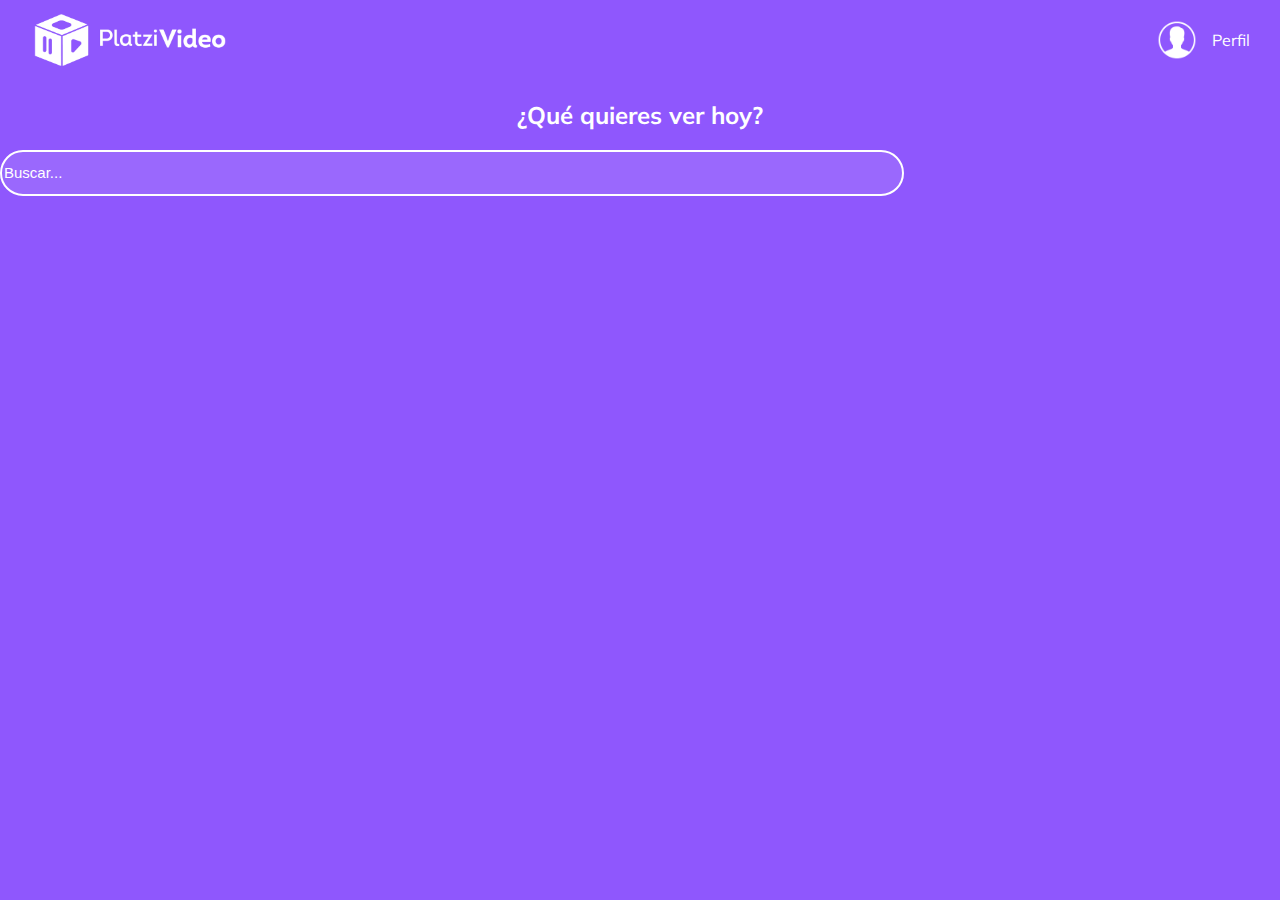
==== index.html @ c67d5fae "Creacion de un buscador y estilizacion del mismo" ====
<!DOCTYPE html>
<html lang="en">
<head>
    <meta charset="UTF-8">
    <meta http-equiv="X-UA-Compatible" content="IE=edge">
    <meta name="viewport" content="width=device-width, initial-scale=1.0">
    <link href="https://fonts.googleapis.com/css2?family=Mulish:wght@400;700&display=swap" rel="stylesheet">
    <title>Document</title>
</head>
<style>
    body {
        margin: 0;
        font-family: 'Mulish', sans-serif;
        background-color: #8F57FD;
    }
    .header {  
        display: flex;
        height: 80px;
        padding: 0px 30px;
        justify-content: space-between;
        align-items: center;
    }
    .header__img {
        width: 200px;
    }
    .header__menu ul{
        display: none; /*Vuelve al elemento no visible sin removerlo del dom*/
        list-style: none; /*elimina los puntos de item*/
        padding: 0px;
        margin: 0 0 0 -7px;
        position: absolute;
        width: 100px;
        text-align: right;
    }
    .header__menu:hover ul {
        display: block;
    }
    .header__menu li {
        margin: 10px 0px;
    }
    .header__menu li a {
        color: white;
        text-decoration: none;
    }
    .header__menu li a:hover {
        text-decoration: underline;
    }
    .header__menu--profile {
        display: flex;
        justify-content: space-between;
        align-items: center;
    }
    .header__menu--profile img {
        width: 40px;
        margin-right: 15px;
    }
    .header__menu--profile p {
        color: white;
        margin: 0px;
    }
    .main__title {
        color: white;
        display: flex;
        justify-content: center;
    }
    .input {
        background-color: rgba(255, 255, 255, 0.1);
        display: flex;
        justify-content: center;
        border: 2px solid white;
        border-radius: 25px;
        color: white;
        width: 70%;
        height: 40px;
        font-size: 15px;
        outline: none;
    }
    ::placeholder {
        color: white;
    }

</style>
<body>
    <header class="header">
        <img class= "header__img" src="images/logo-platzi-video.png" alt="Logo Platzi logo-platzi-video">
        <div class="header__menu">
            <div class="header__menu--profile">
                <img src="images/user-icon.png" alt="User icon">
                <p>Perfil</p>
            </div>
            <ul>
                <li><a href="/">Cuenta</a></li>
                <li><a href="/">Cerrar Sesión</a></li>
            </ul>
        </div>
    </header>

    <section class="main">
        <h2 class="main__title">¿Qué quieres ver hoy?</h2>
        <input type="text" class="input" placeholder="Buscar...">
    </section>
</body>
</html>
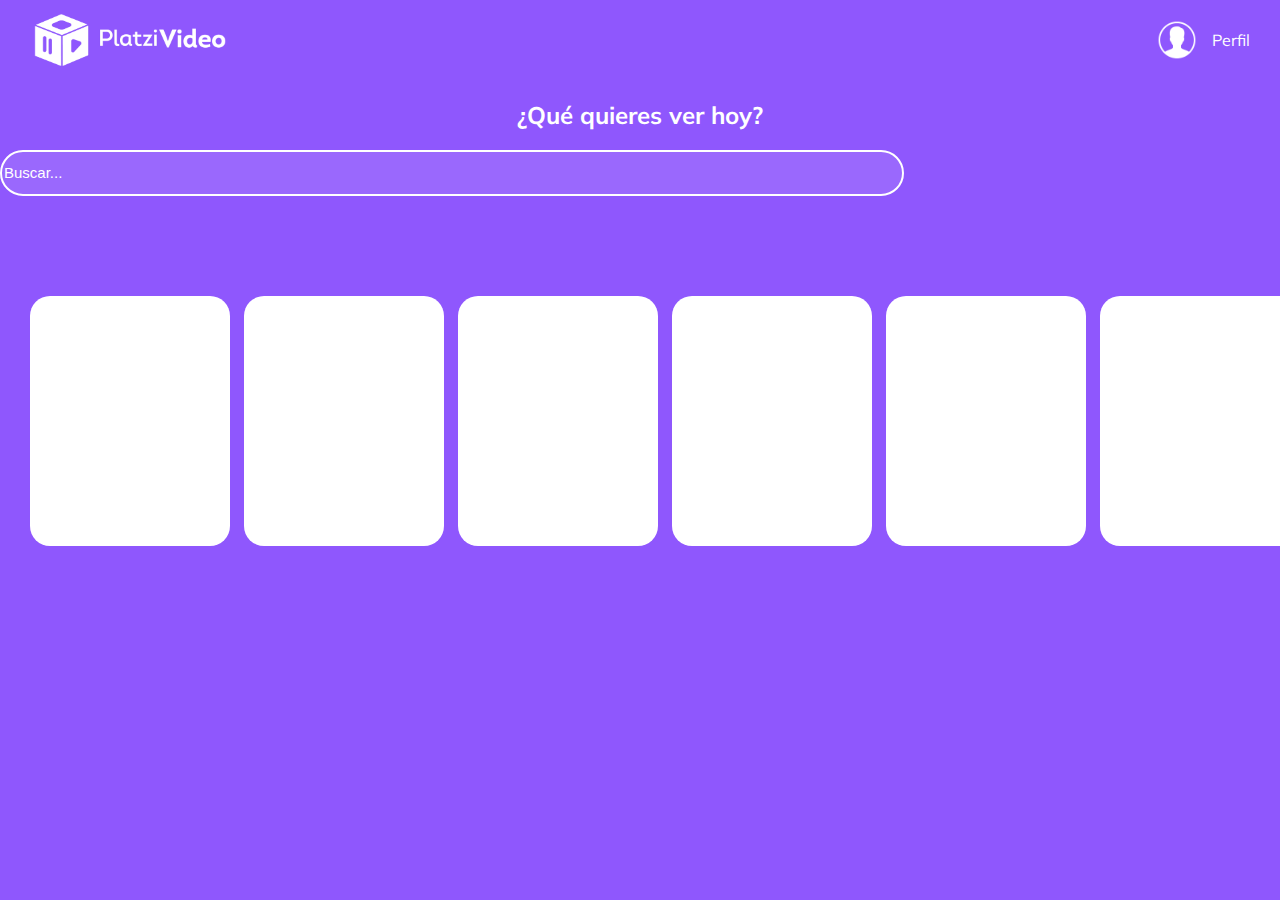
==== commit 97996efa: "creacion de la estructura principal de un carousel de imagenes" ====
--- a/index.html
+++ b/index.html
@@ -78,7 +78,41 @@
     ::placeholder {
         color: white;
     }
-
+    .carousel {
+        width: 100%;
+        overflow: scroll;
+        padding: 30px;
+        position: relative; /*todos los elementos dentro de este bloque se ubicaran en relacion a el*/
+    }
+    .carousel__container {
+        white-space: nowrap; /*los elementos se ubican en una sola fila que se extendera por mas
+        que se acabe la pantalla para lo que sera util el scroll*/
+        margin: 70px 0px; /*espacio donde crece la imagen al hacer hover*/
+        padding-bottom: 10px; /*necesario para que no se corte la imagen al cercer*/
+    }
+    .carousel__item {
+        background-color: white;
+        cursor: pointer; /*cambia la apariencia del cursor al hacer hover sobre este elemento*/
+        display: inline-block; /*alinea horizontalmente*/
+        width: 200px;
+        height: 250px;
+        border-radius: 20px;
+        overflow: hidden; /*para que la imagen ocupe todo el item por mas que tenga border-radius*/
+        margin-right: 10px;
+        transition: 450ms all; /*para que la animacion quede mas fluida*/
+        transform-origin: center left; /*que la animacion sea centrada y comience de izquierda a derecha*/
+    }
+    .carousel__item:hover ~ .carousel__item { /* ~ selecciona el item que este inmediatamente despues
+     y todos los siguientes*/
+        transform: translate3d(100px, 0, 0); /*desplaza todos los elementos a la derecha*/
+    }
+    .carousel__container:hover .carousel__item {
+        opacity: 0.3;
+    }
+    .carousel__container:hover .carousel__item:hover {
+        transform: scale(1.5);
+        opacity: 1;
+    }
 </style>
 <body>
     <header class="header">
@@ -99,5 +133,18 @@
         <h2 class="main__title">¿Qué quieres ver hoy?</h2>
         <input type="text" class="input" placeholder="Buscar...">
     </section>
+
+    <section class="carousel">
+        <div class="carousel__container">
+            <div class="carousel__item"></div>
+            <div class="carousel__item"></div>
+            <div class="carousel__item"></div>
+            <div class="carousel__item"></div>
+            <div class="carousel__item"></div>
+            <div class="carousel__item"></div>
+            <div class="carousel__item"></div>
+            <div class="carousel__item"></div>
+        </div>
+    </section>
 </body>
 </html>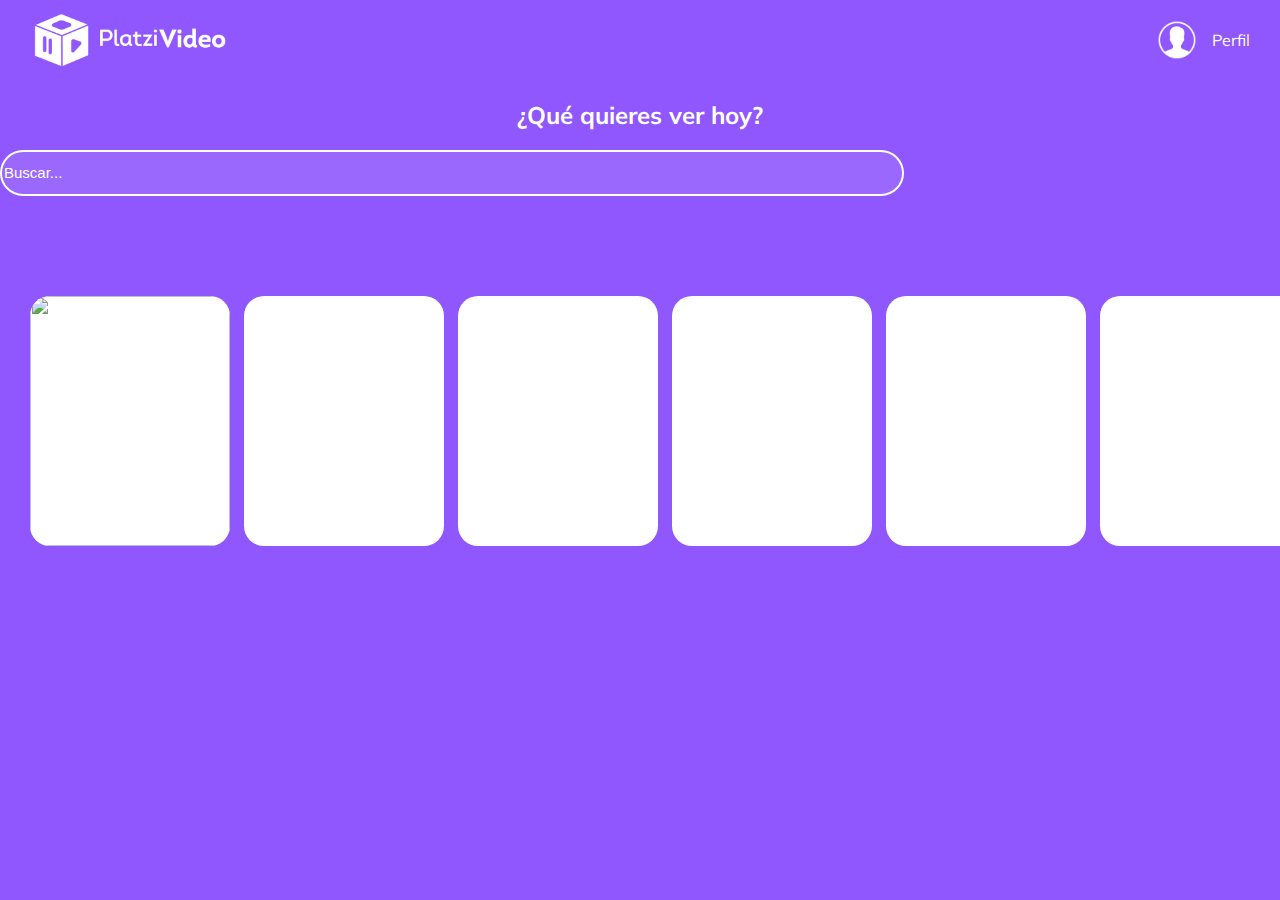
==== commit 7b190ef6: "Se agregaron los detalles de cada card o item del carousel" ====
--- a/index.html
+++ b/index.html
@@ -90,7 +90,7 @@
         margin: 70px 0px; /*espacio donde crece la imagen al hacer hover*/
         padding-bottom: 10px; /*necesario para que no se corte la imagen al cercer*/
     }
-    .carousel__item {
+    .carousel-item {
         background-color: white;
         cursor: pointer; /*cambia la apariencia del cursor al hacer hover sobre este elemento*/
         display: inline-block; /*alinea horizontalmente*/
@@ -101,17 +101,36 @@
         margin-right: 10px;
         transition: 450ms all; /*para que la animacion quede mas fluida*/
         transform-origin: center left; /*que la animacion sea centrada y comience de izquierda a derecha*/
+        position: relative;
     }
-    .carousel__item:hover ~ .carousel__item { /* ~ selecciona el item que este inmediatamente despues
+    .carousel-item:hover ~ .carousel-item { /* ~ selecciona el item que este inmediatamente despues
      y todos los siguientes*/
         transform: translate3d(100px, 0, 0); /*desplaza todos los elementos a la derecha*/
     }
-    .carousel__container:hover .carousel__item {
+    .carousel__container:hover .carousel-item {
         opacity: 0.3;
     }
-    .carousel__container:hover .carousel__item:hover {
+    .carousel__container:hover .carousel-item:hover {
         transform: scale(1.5);
         opacity: 1;
+    }
+
+    .carousel-item__img {
+        width: 200px;
+        height: 250px;
+        object-fit: cover; /*Conserva la proporcion original de la imagen*/
+    }
+    .carousel-item__details {
+        background: linear-gradient(to top, rgba(0, 0, 0, 0.9) 0%, rgba(0, 0, 0, 0) 100%);
+        font-size: 10px;
+        opacity: 0;
+        transition: 450ms opacity;
+        padding: 10px;
+        position: absolute;
+        top: 0;
+        right: 0;
+        bottom: 0;
+        left: 0;
     }
 </style>
 <body>
@@ -136,14 +155,24 @@
 
     <section class="carousel">
         <div class="carousel__container">
-            <div class="carousel__item"></div>
-            <div class="carousel__item"></div>
-            <div class="carousel__item"></div>
-            <div class="carousel__item"></div>
-            <div class="carousel__item"></div>
-            <div class="carousel__item"></div>
-            <div class="carousel__item"></div>
-            <div class="carousel__item"></div>
+            <div class="carousel-item">
+                <img class="carousel-item__img" src="https://source.unsplash.com/random?movie" alt="">
+                <div class="carousel-item__details">
+                    <div>
+                        <img src="images/icon-play.png" alt="play">
+                        <img src="images/icon-plus.png" alt="plus">
+                    </div>
+                    <p class="carousel-item__details--title">Título descriptivo</p>
+                    <p class="carousel-item__details--subtitle">2021 16+ 120 minutos</p>
+                </div>
+            </div>
+            <div class="carousel-item"></div>
+            <div class="carousel-item"></div>
+            <div class="carousel-item"></div>
+            <div class="carousel-item"></div>
+            <div class="carousel-item"></div>
+            <div class="carousel-item"></div>
+            <div class="carousel-item"></div>
         </div>
     </section>
 </body>
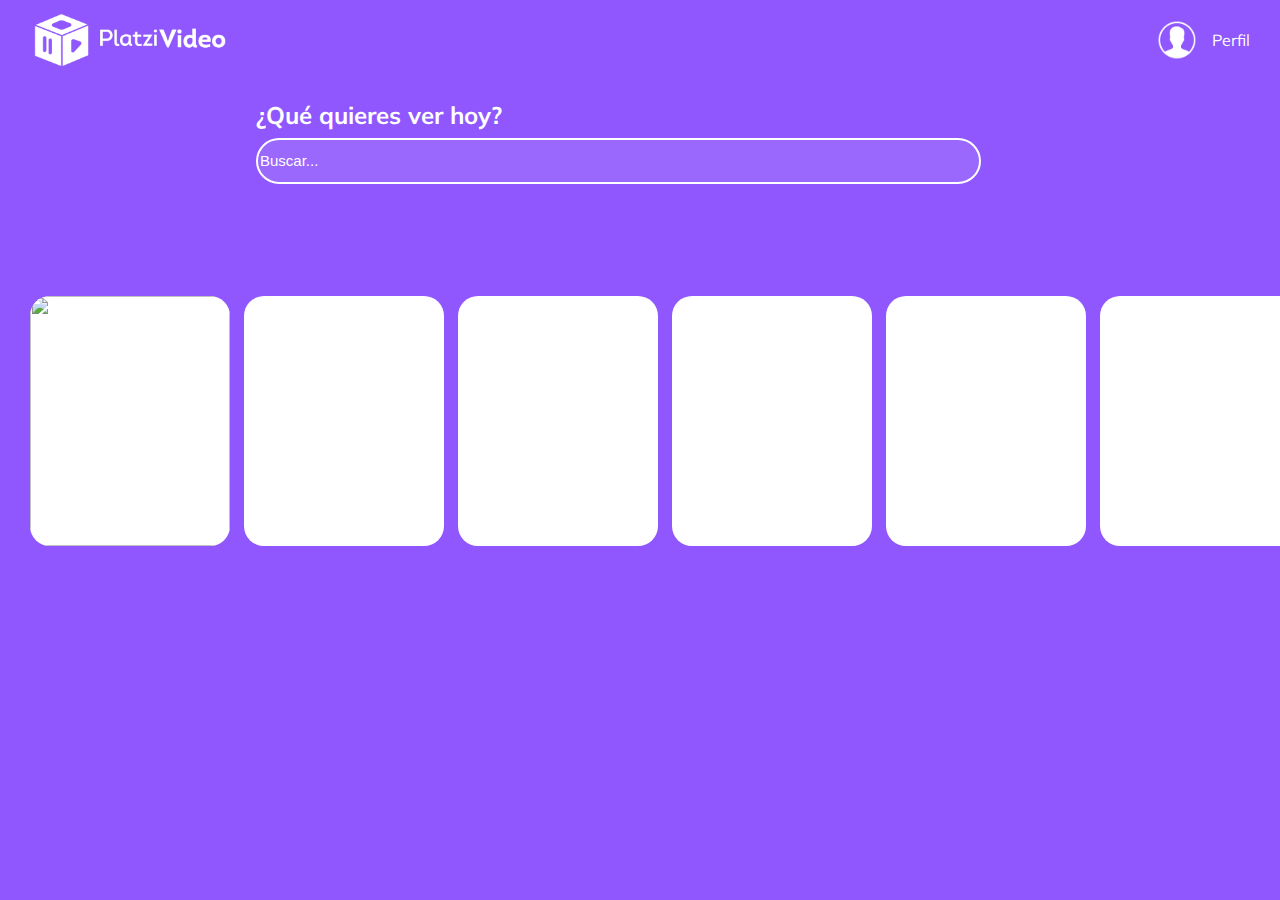
==== commit 0e8aef82: "Creacion de pagina de inicio de sesion con solo su html" ====
--- a/index.html
+++ b/index.html
@@ -5,7 +5,7 @@
     <meta http-equiv="X-UA-Compatible" content="IE=edge">
     <meta name="viewport" content="width=device-width, initial-scale=1.0">
     <link href="https://fonts.googleapis.com/css2?family=Mulish:wght@400;700&display=swap" rel="stylesheet">
-    <title>Document</title>
+    <title>Platzi Video</title>
 </head>
 <style>
     body {
@@ -59,9 +59,18 @@
         margin: 0px;
     }
     .main__title {
+        grid-column-start: 2;
         color: white;
-        display: flex;
         justify-content: center;
+    }
+    .main {
+        display: grid;
+        grid-template-columns: 20% 80% 20%;
+        grid-template-rows: 50% 50%;
+    }
+    .main input {
+        grid-row-start: 2;
+        grid-column-start: 2;
     }
     .input {
         background-color: rgba(255, 255, 255, 0.1);
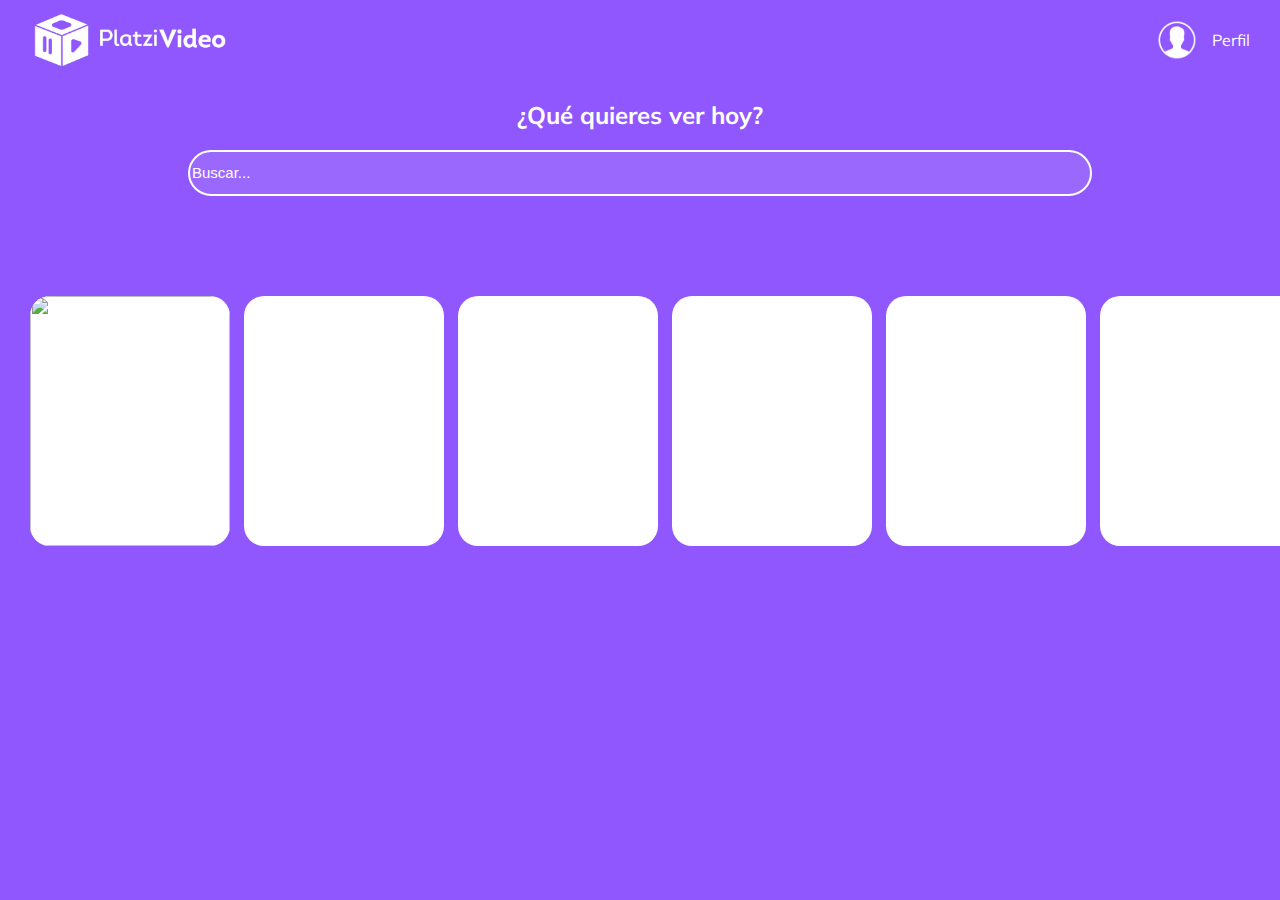
==== commit f04306ef: "Se modifico el nombre del archivo iniciar-sesion por login, se creo la pagina para registarse y se l" ====
--- a/index.html
+++ b/index.html
@@ -59,23 +59,20 @@
         margin: 0px;
     }
     .main__title {
-        grid-column-start: 2;
+        display: flex;
         color: white;
         justify-content: center;
     }
     .main {
-        display: grid;
-        grid-template-columns: 20% 80% 20%;
-        grid-template-rows: 50% 50%;
+        display: flex;
+        flex-direction: column;
+    }
+    .main div {
+        display: flex;
+        justify-content: center;
     }
     .main input {
-        grid-row-start: 2;
-        grid-column-start: 2;
-    }
-    .input {
         background-color: rgba(255, 255, 255, 0.1);
-        display: flex;
-        justify-content: center;
         border: 2px solid white;
         border-radius: 25px;
         color: white;
@@ -158,8 +155,8 @@
     </header>
 
     <section class="main">
-        <h2 class="main__title">¿Qué quieres ver hoy?</h2>
-        <input type="text" class="input" placeholder="Buscar...">
+    <h2 class="main__title">¿Qué quieres ver hoy?</h2>
+    <div><input type="text" class="input" placeholder="Buscar..."></div>
     </section>
 
     <section class="carousel">
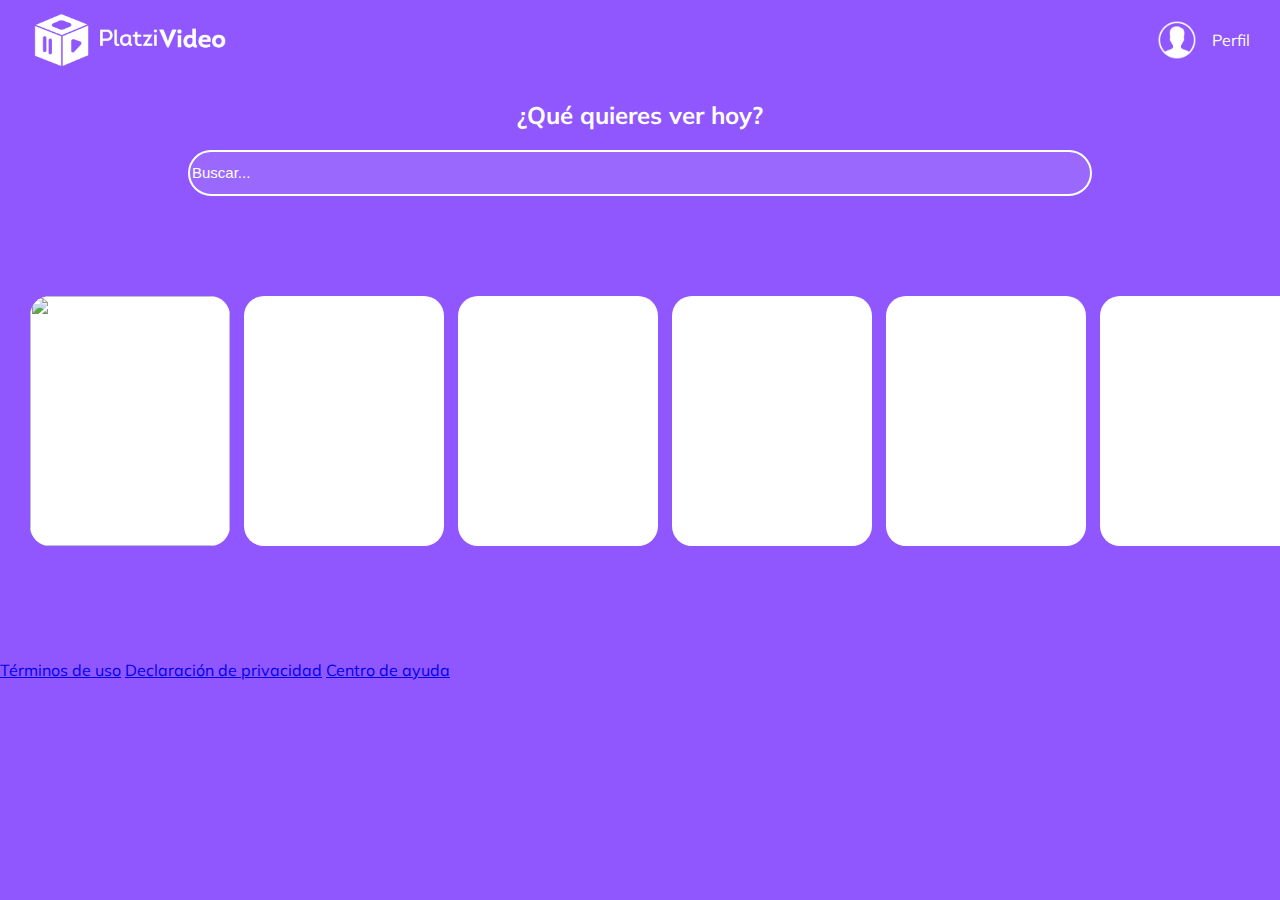
==== commit 688c4bae: "Se agregaron media queries a la hoja de estilos para el responsive de las pantallas de login y regis" ====
--- a/index.html
+++ b/index.html
@@ -13,6 +13,27 @@
         font-family: 'Mulish', sans-serif;
         background-color: #8F57FD;
     }
+
+    /* modifica scrollbar en algunos nav, no funciona en fiirefox revisar Jquery
+    ::-webkit-scrollbar-thumb {
+      background: #ccc;
+      border-radius: 4px;
+    }
+    ::-webkit-scrollbar {
+      width: 8px; 
+      height: 8px;   
+      background:rgba(255,255,255,.4);
+      border-radius: 4px;
+    }
+    ::-webkit-scrollbar:hover {
+      background: #b3b3b3;
+      box-shadow: 0 0 2px 1px rgba(0, 0, 0, 0.2);
+    }
+    ::-webkit-scrollbar:hover:active {
+      background: #999;
+    }
+    */
+
     .header {  
         display: flex;
         height: 80px;
@@ -181,5 +202,11 @@
             <div class="carousel-item"></div>
         </div>
     </section>
+
+    <footer class="footer">
+        <a href="/">Términos de uso</a>
+        <a href="/">Declaración de privacidad</a>
+        <a href="/">Centro de ayuda</a>
+    </footer>
 </body>
 </html>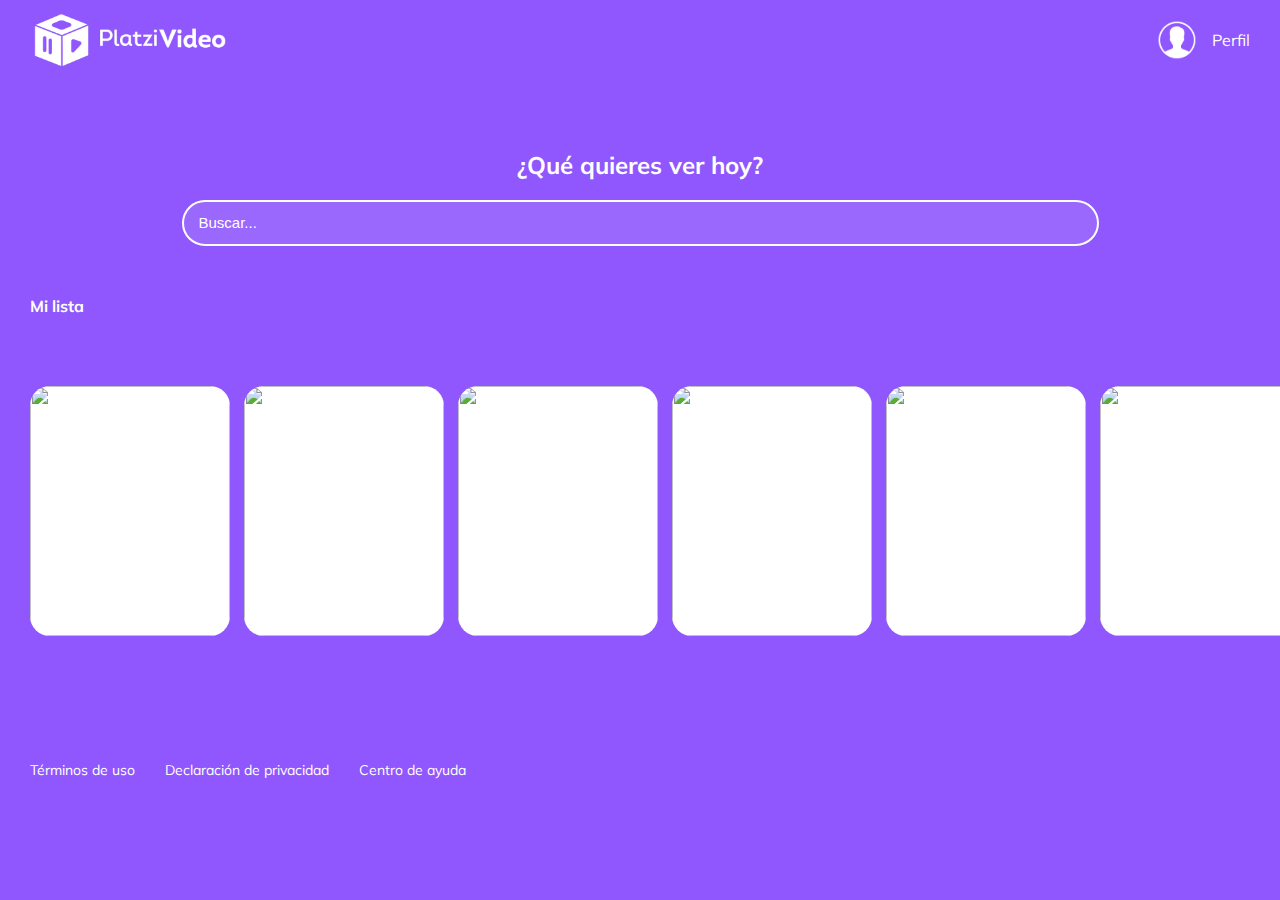
==== commit 9fc9710a: "Modificacion de pagina principal, se estilizo el bloque de detalles de las card al hacerles hover y " ====
--- a/index.html
+++ b/index.html
@@ -87,6 +87,7 @@
     .main {
         display: flex;
         flex-direction: column;
+        margin: 50px 0px;
     }
     .main div {
         display: flex;
@@ -101,14 +102,24 @@
         height: 40px;
         font-size: 15px;
         outline: none;
+        padding-left: 15px;
     }
     ::placeholder {
         color: white;
     }
+
+    .categories__title {
+        font-size: 16px;
+        color: white;
+        padding-left: 30px;
+        margin: 0;
+    }
+
     .carousel {
+        box-sizing: border-box; /*integra al padding dentro del 100% del width*/
         width: 100%;
         overflow: scroll;
-        padding: 30px;
+        padding: 0px 30px;
         position: relative; /*todos los elementos dentro de este bloque se ubicaran en relacion a el*/
     }
     .carousel__container {
@@ -158,7 +169,45 @@
         right: 0;
         bottom: 0;
         left: 0;
-    }
+        display: flex;
+        justify-content: flex-end;
+        flex-direction: column;
+    }
+    .carousel-item__details img {
+        width: 20px;
+        margin-bottom: 4px;
+    }
+    .carousel-item__details--title {
+        color: white;
+        font-size: 11px;
+        font-weight: bold;
+        margin: 2px;
+    }
+    .carousel-item__details--subtitle {
+        color: white;
+        font-size: 9px;
+        margin: 2px;
+    }
+    .carousel-item__details:hover {
+        opacity: 1;
+    }
+
+    .footer {
+    display: flex;
+    align-items: center;
+    height: 100px;
+    width: 100%;
+}
+.footer a {
+    color: white;
+    cursor: pointer;
+    font-size: 14px;
+    padding-left: 30px;
+    text-decoration: none;
+}
+.footer a:hover {
+    text-decoration: underline;
+}
 </style>
 <body>
     <header class="header">
@@ -180,6 +229,8 @@
     <div><input type="text" class="input" placeholder="Buscar..."></div>
     </section>
 
+    <h2 class="categories__title">Mi lista</h2>
+
     <section class="carousel">
         <div class="carousel__container">
             <div class="carousel-item">
@@ -193,13 +244,91 @@
                     <p class="carousel-item__details--subtitle">2021 16+ 120 minutos</p>
                 </div>
             </div>
-            <div class="carousel-item"></div>
-            <div class="carousel-item"></div>
-            <div class="carousel-item"></div>
-            <div class="carousel-item"></div>
-            <div class="carousel-item"></div>
-            <div class="carousel-item"></div>
-            <div class="carousel-item"></div>
+            
+            <div class="carousel-item">
+                <img class="carousel-item__img" src="https://source.unsplash.com/random?movie2" alt="">
+                <div class="carousel-item__details">
+                    <div>
+                        <img src="images/icon-play.png" alt="play">
+                        <img src="images/icon-plus.png" alt="plus">
+                    </div>
+                    <p class="carousel-item__details--title">Título descriptivo</p>
+                    <p class="carousel-item__details--subtitle">2021 16+ 120 minutos</p>
+                </div>
+            </div>
+                        
+            <div class="carousel-item">
+                <img class="carousel-item__img" src="https://source.unsplash.com/random?movie3" alt="">
+                <div class="carousel-item__details">
+                    <div>
+                        <img src="images/icon-play.png" alt="play">
+                        <img src="images/icon-plus.png" alt="plus">
+                    </div>
+                    <p class="carousel-item__details--title">Título descriptivo</p>
+                    <p class="carousel-item__details--subtitle">2021 16+ 120 minutos</p>
+                </div>
+            </div>
+                        
+            <div class="carousel-item">
+                <img class="carousel-item__img" src="https://source.unsplash.com/random?movie4" alt="">
+                <div class="carousel-item__details">
+                    <div>
+                        <img src="images/icon-play.png" alt="play">
+                        <img src="images/icon-plus.png" alt="plus">
+                    </div>
+                    <p class="carousel-item__details--title">Título descriptivo</p>
+                    <p class="carousel-item__details--subtitle">2021 16+ 120 minutos</p>
+                </div>
+            </div>
+                        
+            <div class="carousel-item">
+                <img class="carousel-item__img" src="https://source.unsplash.com/random?movie5" alt="">
+                <div class="carousel-item__details">
+                    <div>
+                        <img src="images/icon-play.png" alt="play">
+                        <img src="images/icon-plus.png" alt="plus">
+                    </div>
+                    <p class="carousel-item__details--title">Título descriptivo</p>
+                    <p class="carousel-item__details--subtitle">2021 16+ 120 minutos</p>
+                </div>
+            </div>
+                        
+            <div class="carousel-item">
+                <img class="carousel-item__img" src="https://source.unsplash.com/random?movie6" alt="">
+                <div class="carousel-item__details">
+                    <div>
+                        <img src="images/icon-play.png" alt="play">
+                        <img src="images/icon-plus.png" alt="plus">
+                    </div>
+                    <p class="carousel-item__details--title">Título descriptivo</p>
+                    <p class="carousel-item__details--subtitle">2021 16+ 120 minutos</p>
+                </div>
+            </div>
+                        
+            <div class="carousel-item">
+                <img class="carousel-item__img" src="https://source.unsplash.com/random?movie7" alt="">
+                <div class="carousel-item__details">
+                    <div>
+                        <img src="images/icon-play.png" alt="play">
+                        <img src="images/icon-plus.png" alt="plus">
+                    </div>
+                    <p class="carousel-item__details--title">Título descriptivo</p>
+                    <p class="carousel-item__details--subtitle">2021 16+ 120 minutos</p>
+                </div>
+            </div>
+                        
+            <div class="carousel-item">
+                <img class="carousel-item__img" src="https://source.unsplash.com/random?movie8" alt="">
+                <div class="carousel-item__details">
+                    <div>
+                        <img src="images/icon-play.png" alt="play">
+                        <img src="images/icon-plus.png" alt="plus">
+                    </div>
+                    <p class="carousel-item__details--title">Título descriptivo</p>
+                    <p class="carousel-item__details--subtitle">2021 16+ 120 minutos</p>
+                </div>
+            </div>
+            
         </div>
     </section>
 
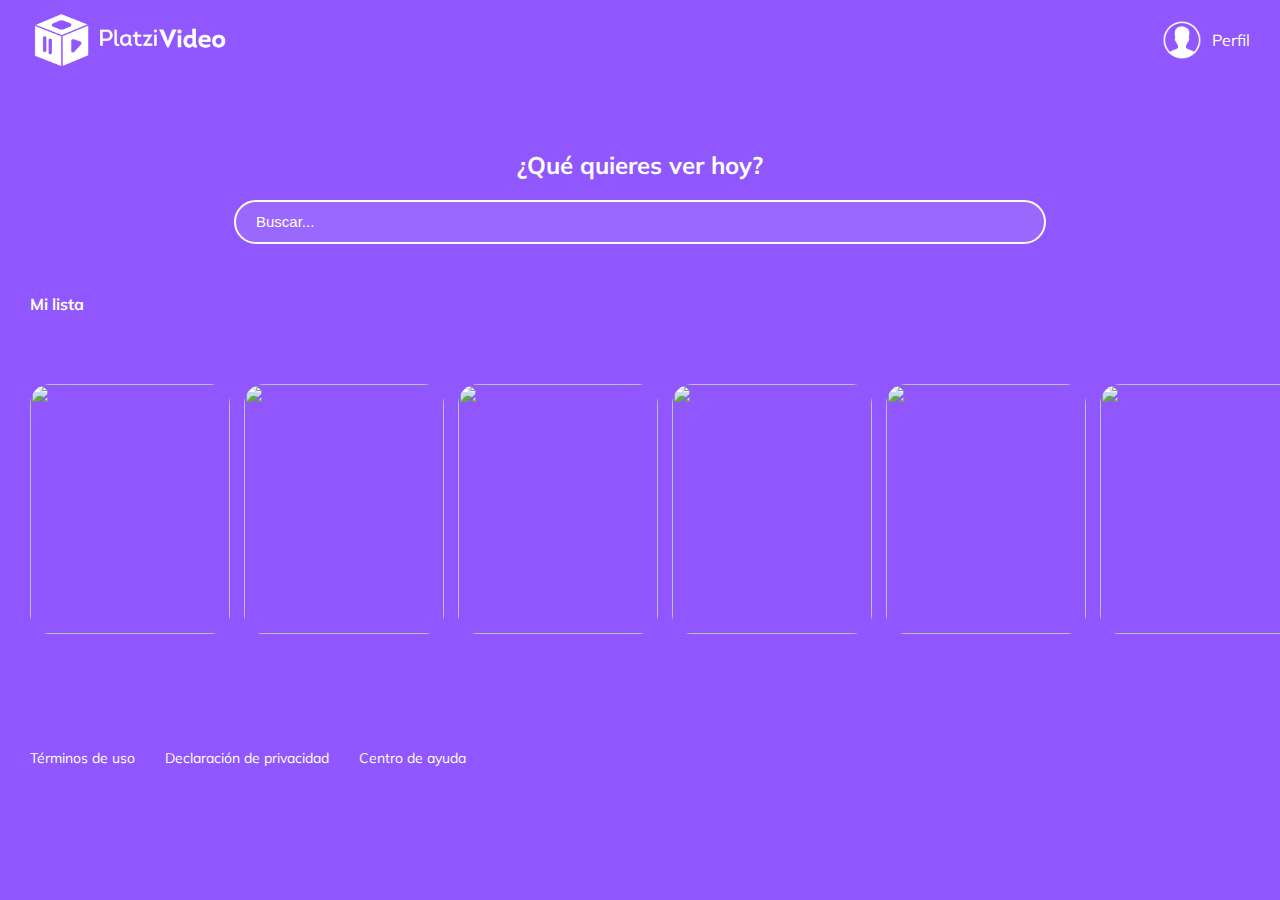
==== commit f4bfc7b2: "Se pasaron los estilos de la pagina principal al archivo styles.css haciendo las modificaciones nece" ====
--- a/index.html
+++ b/index.html
@@ -5,211 +5,12 @@
     <meta http-equiv="X-UA-Compatible" content="IE=edge">
     <meta name="viewport" content="width=device-width, initial-scale=1.0">
     <link href="https://fonts.googleapis.com/css2?family=Mulish:wght@400;700&display=swap" rel="stylesheet">
+    <link rel="stylesheet" href="./styles.css">
     <title>Platzi Video</title>
 </head>
-<style>
-    body {
-        margin: 0;
-        font-family: 'Mulish', sans-serif;
-        background-color: #8F57FD;
-    }
 
-    /* modifica scrollbar en algunos nav, no funciona en fiirefox revisar Jquery
-    ::-webkit-scrollbar-thumb {
-      background: #ccc;
-      border-radius: 4px;
-    }
-    ::-webkit-scrollbar {
-      width: 8px; 
-      height: 8px;   
-      background:rgba(255,255,255,.4);
-      border-radius: 4px;
-    }
-    ::-webkit-scrollbar:hover {
-      background: #b3b3b3;
-      box-shadow: 0 0 2px 1px rgba(0, 0, 0, 0.2);
-    }
-    ::-webkit-scrollbar:hover:active {
-      background: #999;
-    }
-    */
+<body class="home">
 
-    .header {  
-        display: flex;
-        height: 80px;
-        padding: 0px 30px;
-        justify-content: space-between;
-        align-items: center;
-    }
-    .header__img {
-        width: 200px;
-    }
-    .header__menu ul{
-        display: none; /*Vuelve al elemento no visible sin removerlo del dom*/
-        list-style: none; /*elimina los puntos de item*/
-        padding: 0px;
-        margin: 0 0 0 -7px;
-        position: absolute;
-        width: 100px;
-        text-align: right;
-    }
-    .header__menu:hover ul {
-        display: block;
-    }
-    .header__menu li {
-        margin: 10px 0px;
-    }
-    .header__menu li a {
-        color: white;
-        text-decoration: none;
-    }
-    .header__menu li a:hover {
-        text-decoration: underline;
-    }
-    .header__menu--profile {
-        display: flex;
-        justify-content: space-between;
-        align-items: center;
-    }
-    .header__menu--profile img {
-        width: 40px;
-        margin-right: 15px;
-    }
-    .header__menu--profile p {
-        color: white;
-        margin: 0px;
-    }
-    .main__title {
-        display: flex;
-        color: white;
-        justify-content: center;
-    }
-    .main {
-        display: flex;
-        flex-direction: column;
-        margin: 50px 0px;
-    }
-    .main div {
-        display: flex;
-        justify-content: center;
-    }
-    .main input {
-        background-color: rgba(255, 255, 255, 0.1);
-        border: 2px solid white;
-        border-radius: 25px;
-        color: white;
-        width: 70%;
-        height: 40px;
-        font-size: 15px;
-        outline: none;
-        padding-left: 15px;
-    }
-    ::placeholder {
-        color: white;
-    }
-
-    .categories__title {
-        font-size: 16px;
-        color: white;
-        padding-left: 30px;
-        margin: 0;
-    }
-
-    .carousel {
-        box-sizing: border-box; /*integra al padding dentro del 100% del width*/
-        width: 100%;
-        overflow: scroll;
-        padding: 0px 30px;
-        position: relative; /*todos los elementos dentro de este bloque se ubicaran en relacion a el*/
-    }
-    .carousel__container {
-        white-space: nowrap; /*los elementos se ubican en una sola fila que se extendera por mas
-        que se acabe la pantalla para lo que sera util el scroll*/
-        margin: 70px 0px; /*espacio donde crece la imagen al hacer hover*/
-        padding-bottom: 10px; /*necesario para que no se corte la imagen al cercer*/
-    }
-    .carousel-item {
-        background-color: white;
-        cursor: pointer; /*cambia la apariencia del cursor al hacer hover sobre este elemento*/
-        display: inline-block; /*alinea horizontalmente*/
-        width: 200px;
-        height: 250px;
-        border-radius: 20px;
-        overflow: hidden; /*para que la imagen ocupe todo el item por mas que tenga border-radius*/
-        margin-right: 10px;
-        transition: 450ms all; /*para que la animacion quede mas fluida*/
-        transform-origin: center left; /*que la animacion sea centrada y comience de izquierda a derecha*/
-        position: relative;
-    }
-    .carousel-item:hover ~ .carousel-item { /* ~ selecciona el item que este inmediatamente despues
-     y todos los siguientes*/
-        transform: translate3d(100px, 0, 0); /*desplaza todos los elementos a la derecha*/
-    }
-    .carousel__container:hover .carousel-item {
-        opacity: 0.3;
-    }
-    .carousel__container:hover .carousel-item:hover {
-        transform: scale(1.5);
-        opacity: 1;
-    }
-
-    .carousel-item__img {
-        width: 200px;
-        height: 250px;
-        object-fit: cover; /*Conserva la proporcion original de la imagen*/
-    }
-    .carousel-item__details {
-        background: linear-gradient(to top, rgba(0, 0, 0, 0.9) 0%, rgba(0, 0, 0, 0) 100%);
-        font-size: 10px;
-        opacity: 0;
-        transition: 450ms opacity;
-        padding: 10px;
-        position: absolute;
-        top: 0;
-        right: 0;
-        bottom: 0;
-        left: 0;
-        display: flex;
-        justify-content: flex-end;
-        flex-direction: column;
-    }
-    .carousel-item__details img {
-        width: 20px;
-        margin-bottom: 4px;
-    }
-    .carousel-item__details--title {
-        color: white;
-        font-size: 11px;
-        font-weight: bold;
-        margin: 2px;
-    }
-    .carousel-item__details--subtitle {
-        color: white;
-        font-size: 9px;
-        margin: 2px;
-    }
-    .carousel-item__details:hover {
-        opacity: 1;
-    }
-
-    .footer {
-    display: flex;
-    align-items: center;
-    height: 100px;
-    width: 100%;
-}
-.footer a {
-    color: white;
-    cursor: pointer;
-    font-size: 14px;
-    padding-left: 30px;
-    text-decoration: none;
-}
-.footer a:hover {
-    text-decoration: underline;
-}
-</style>
-<body>
     <header class="header">
         <img class= "header__img" src="images/logo-platzi-video.png" alt="Logo Platzi logo-platzi-video">
         <div class="header__menu">
@@ -226,7 +27,7 @@
 
     <section class="main">
     <h2 class="main__title">¿Qué quieres ver hoy?</h2>
-    <div><input type="text" class="input" placeholder="Buscar..."></div>
+    <input type="text" class="input" placeholder="Buscar...">
     </section>
 
     <h2 class="categories__title">Mi lista</h2>
--- a/styles.css
+++ b/styles.css
@@ -0,0 +1,316 @@
+body {
+    color: white;
+    font-family: 'Mulish', sans-serif;
+    margin: 0;
+}
+.sesion {
+    background-color: #21c08b;
+}
+.home {
+    background-color: #8F57FD;
+}
+.header {  
+    align-items: center;
+    display: flex;
+    height: 80px;
+    justify-content: space-between;
+    padding: 0px 30px;
+}
+.header__img {
+    width: 200px;
+}
+
+/* Menu desplegable */
+.header__menu ul{
+    display: none; /*Vuelve al elemento no visible sin removerlo del dom*/
+    list-style: none; /*elimina los puntos de item*/
+    margin: 0 0 0 -11px;
+    padding: 0px;
+    position: absolute;
+    text-align: right;
+    width: 100px;
+}
+.header__menu:hover ul {
+    display: block;
+}
+.header__menu li {
+    margin: 10px 0px;
+}
+.header__menu li a {
+    color: white;
+    text-decoration: none;
+}
+.header__menu li a:hover {
+    text-decoration: underline;
+}
+.header__menu--profile {
+    align-items: center;
+    display: flex;
+    justify-content: space-between;
+}
+.header__menu--profile img {
+    margin-right: 10px;
+    width: 40px;
+}
+.header__menu--profile p {
+    margin: 0px;
+}
+
+/* Sector principal de paginas login y register */
+.login, .register {
+    align-items: center;
+    display: flex;
+    flex-direction: column; /*alinea los elementos de arriba hacia abajo*/
+    padding: 0px 30px; /*este padding es útil en mobile,en escritorio no influye*/
+    /*Aún no encuentro oportunidad en la que el height de estos
+    bloques vaya a ser menor incluso del VH, quedará comentada por el momento
+    min-height: calc(100vh - 200px); el minimo del alto de login sera de vh o view height menos 200px*/
+}
+.sesion__main {
+    background: linear-gradient(#21c08b, #ab88ff);
+}
+.login__container, .register__container {
+    background-color: rgba(255, 255, 255, 0.1);
+    border: 2px solid white;
+    border-radius: 40px;
+    display: flex;
+    flex-direction: column;
+    justify-content: space-around;
+    min-height: 700px;
+    padding: 60px 68px 40px;
+    width: 300px;
+}
+.login__container--form, .register__container--form {
+    display: flex;
+    flex-direction: column;
+}
+.login__container--form label {
+    align-items: center;
+    display: flex;
+    font-size: 14px;
+}
+.login__container--remember-me {
+    align-items: center;
+    display: flex;
+    justify-content: space-between;
+    margin-top: 10px;
+}
+.login__container--remember-me a {
+    color: white;
+    font-size: 14px;
+    text-decoration: none;
+}
+.register__container a {
+    color: white;
+    display: flex;
+    font-size: 16px;
+    justify-content: center;
+    text-decoration: none;
+}
+.login__container--remember-me a:hover, .register__container a:hover {
+    text-decoration: underline;
+}
+.login__container--social-media > div{
+    align-items: center;
+    display: flex;
+    font-size: 14px;
+    margin-bottom: 10px;
+}
+.login__container--social-media > div > img{
+    margin-right: 10px;
+    width: 30px;
+}
+.login__container--register {
+    font-size: 14px;
+
+}
+.login__container--register a {
+    color: white;
+    font-size: 16px;
+    font-weight: bold;
+    text-decoration: none;
+}
+.login__container--register a:hover {
+    text-decoration: underline;
+}
+.sesion__input{
+    background-color: transparent;
+    border-bottom: 2px solid white;
+    border-left: 0;
+    border-top: 0;
+    border-right: 0;
+    color: white;
+    font-family: 'Mulish', sans-serif;
+    font-size: 16px;
+    height: 50px;
+    margin-bottom: 20px;
+    outline: none;
+    padding: 0px 20px;
+}
+::placeholder {
+    color: white;
+}
+.button {
+    background-color: rgba(255, 255, 255, 0.1);
+    border: none;
+    border-radius: 25px;
+    color: white;
+    cursor: pointer;
+    font-size: 16px;
+    font-family: 'Mulish', sans-serif;
+    font-weight: bold;
+    height: 50px;
+    letter-spacing: 1px;
+    margin: 10px 0px;
+}
+
+/* Sector principal de pagina home */
+.main {
+    display: flex;
+    flex-direction: column;
+    align-items: center;
+    margin: 50px 0px;
+}
+.main input {
+    background-color: rgba(255, 255, 255, 0.1);
+    border: 2px solid white;
+    border-radius: 25px;
+    color: white;
+    font-size: 15px;
+    height: 40px;
+    outline: none;
+    padding: 0 20px;
+    width: 60%;
+}
+
+.categories__title {
+    font-size: 16px;
+    padding-left: 30px;
+    margin: 0;
+}
+
+/* modifica scrollbar en algunos nav, no funciona en fiirefox revisar Jquery
+::-webkit-scrollbar-thumb {
+  background: #ccc;
+  border-radius: 4px;
+}
+::-webkit-scrollbar {
+  width: 8px; 
+  height: 8px;   
+  background:rgba(255,255,255,.4);
+  border-radius: 4px;
+}
+::-webkit-scrollbar:hover {
+  background: #b3b3b3;
+  box-shadow: 0 0 2px 1px rgba(0, 0, 0, 0.2);
+}
+::-webkit-scrollbar:hover:active {
+  background: #999;
+}
+*/
+
+.carousel {
+    box-sizing: border-box; /*integra al padding dentro del 100% del width*/
+    overflow: scroll;
+    padding: 0px 30px;
+    position: relative; /*todos los elementos dentro de este bloque se ubicaran en relacion a el*/
+    width: 100%;
+}
+.carousel__container {
+    margin: 70px 0px; /*espacio donde crece la imagen al hacer hover*/
+    white-space: nowrap; /*los elementos se ubican en una sola fila que se extendera por mas
+    que se acabe la pantalla para lo que sera util el scroll*/
+}
+.carousel-item {
+    border-radius: 20px;
+    cursor: pointer; /*cambia la apariencia del cursor al hacer hover sobre este elemento*/
+    display: inline-block; /*alinea horizontalmente*/
+    height: 250px;
+    margin-right: 10px;
+    overflow: hidden; /*para que la imagen ocupe todo el item respetando el border-radius*/
+    transform-origin: center left; /*que la animacion sea centrada y comience de izquierda a derecha*/
+    transition: 450ms all; /*para que la animacion quede mas fluida*/
+    width: 200px;
+}
+.carousel-item:hover ~ .carousel-item { /* ~ selecciona el item que este inmediatamente despues
+ y todos los siguientes*/
+    transform: translate3d(100px, 0, 0); /*desplaza todos los elementos a la derecha*/
+}
+.carousel__container:hover .carousel-item {
+    opacity: 0.3;
+}
+.carousel__container:hover .carousel-item:hover {
+    opacity: 1;
+    transform: scale(1.5);
+}
+
+.carousel-item__img {
+    height: 250px;
+    object-fit: cover; /*Conserva la proporcion original de la imagen*/
+    width: 200px;
+}
+.carousel-item__details {
+    background: linear-gradient(to top, rgba(0, 0, 0, 0.9) 0%, rgba(0, 0, 0, 0) 100%);
+    bottom: 0;
+    left: 0;
+    right: 0;
+    top: 0;
+    display: flex;
+    flex-direction: column;
+    font-size: 10px;
+    justify-content: flex-end;
+    opacity: 0;
+    padding: 10px;
+    position: absolute;
+    transition: 450ms opacity;
+}
+.carousel-item__details img {
+    margin-bottom: 4px;
+    width: 20px;
+}
+.carousel-item__details--title {
+    font-size: 11px;
+    font-weight: bold;
+    margin: 2px;
+}
+.carousel-item__details--subtitle {
+    font-size: 9px;
+    margin: 2px;
+}
+.carousel-item__details:hover {
+    opacity: 1;
+}
+
+.footer {
+    align-items: center;
+    display: flex;
+    height: 100px;
+    width: 100%;
+}
+.sesion__footer {
+    background-color: #ab88ff;
+}
+.footer a {
+    color: white;
+    cursor: pointer;
+    font-size: 14px;
+    padding-left: 30px;
+    text-decoration: none;
+}
+.footer a:hover {
+    text-decoration: underline;
+}
+
+@media only screen and (max-width: 600px){
+    .login__container, .register__container {
+        background-color: transparent;
+        border: none;
+        padding: 0;
+        width: 100%;
+    }
+    .footer{
+        align-items: flex-start;
+        flex-direction: column;
+        justify-content: center;
+    }
+}